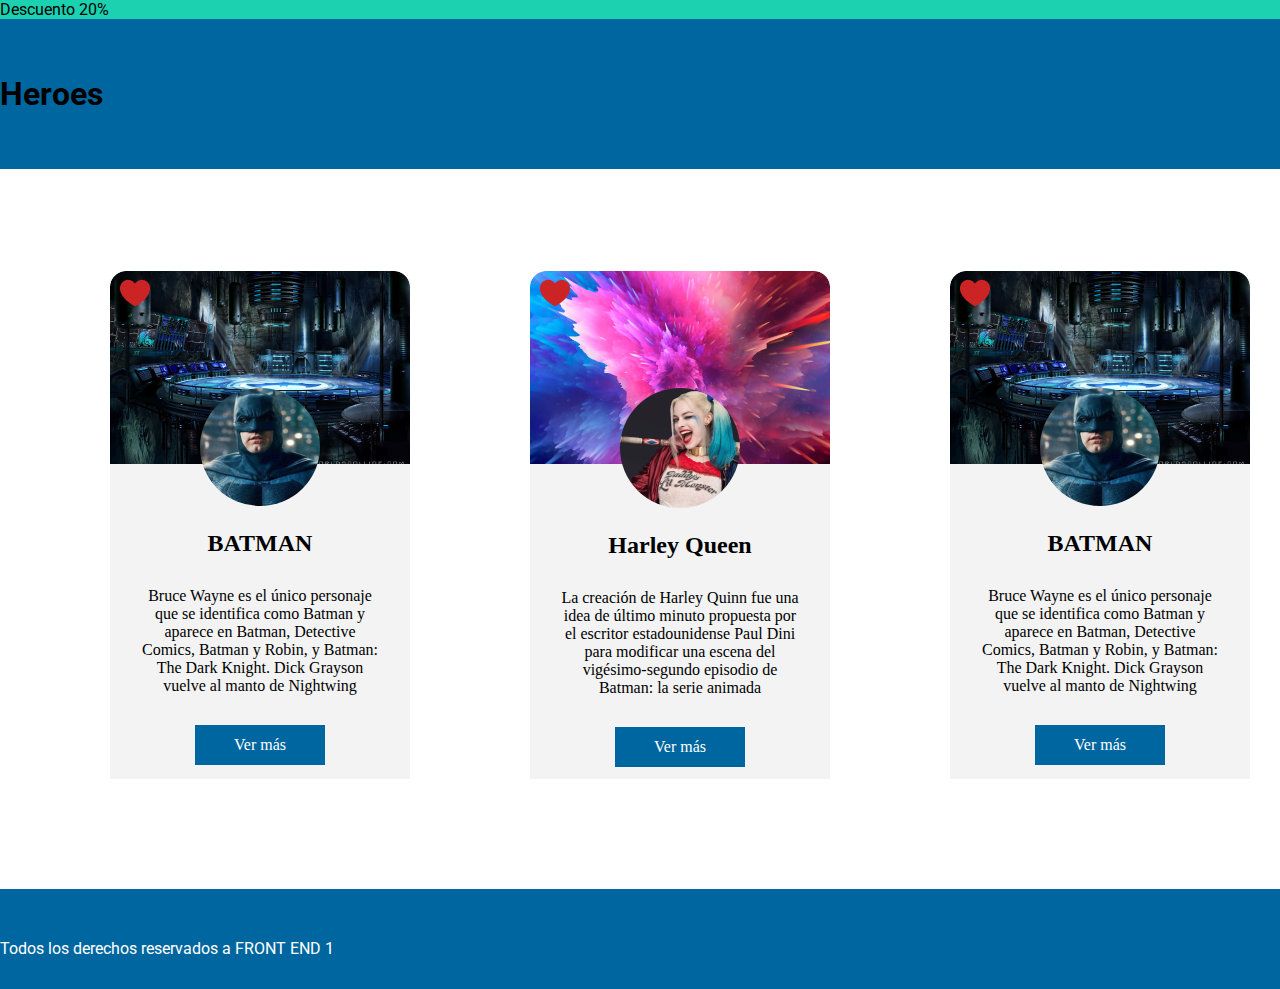
==== Clase10/index.html @ 5890cec0 "Clase 10 hecha" ====
<!DOCTYPE html>
<html lang="en">
<head>
    <meta charset="UTF-8">
    <meta http-equiv="X-UA-Compatible" content="IE=edge">
    <meta name="viewport" content="width=device-width, initial-scale=1.0">
    <link href = "css/style.css" rel = "stylesheet">
    <link rel="preconnect" href="https://fonts.googleapis.com">
    <link rel="preconnect" href="https://fonts.gstatic.com" crossorigin>
    <link href="https://fonts.googleapis.com/css2?family=Roboto:wght@300;500&display=swap" rel="stylesheet">
    <title>Document</title>
</head>
<body>
    <header>
        <p id = "pDelHeader">Descuento 20%</p>
        <h1>Heroes</h1>
    </header>
    <main>
        <section>
            <img class="corazon" src = "img/Vector.png" alt = "Corazoncito">
            <img class="fondo" src = "img/fondoBatman.png" alt = "FondoBatman">
            <img class="perfil" src = "img/fotoBatman.png" alt = "FotoBatman">
            <h2>BATMAN</h2>
            <p>Bruce Wayne es el único personaje que se identifica como Batman y aparece en Batman, Detective Comics, Batman y Robin, y Batman: The Dark Knight. Dick Grayson vuelve al manto de Nightwing</p>
            <p class="vermas">Ver más</p>
        </section>
        <section>
            <img class="corazon" src = "img/Vector.png" alt = "Corazoncito">
            <img class="fondo" src = "img/fondoHarley.png" alt = "FondoHarley">
            <img class="perfil" src = "img/fotoHarley.png" alt = "FotoHarley">
            <h2>Harley Queen</h2>
            <p>La creación de Harley Quinn fue una idea de último minuto propuesta por el escritor estadounidense Paul Dini para modificar una escena del vigésimo-segundo episodio de Batman: la serie animada</p>
            <p class="vermas">Ver más</p>
        </section>
        <section>
            <img class="corazon" src = "img/Vector.png" alt = "Corazoncito">
            <img class="fondo" src = "img/fondoBatman.png" alt = "FondoBatman">
            <img class="perfil" src = "img/fotoBatman.png" alt = "FotoBatman">
            <h2>BATMAN</h2>
            <p>Bruce Wayne es el único personaje que se identifica como Batman y aparece en Batman, Detective Comics, Batman y Robin, y Batman: The Dark Knight. Dick Grayson vuelve al manto de Nightwing</p>
            <p class="vermas">Ver más</p>
        </section>
    </main>
    <footer>
        <p class="pie">Todos los derechos reservados a FRONT END 1</p>
    </footer>
</body>
</html>
---- Clase10/css/style.css ----
*{
    margin: 0px;
    box-sizing: border-box;
}
p {
    position: relative;
    text-align: center ;
    margin: 30px;
    bottom: 100px;
}
#pDelHeader {
    position: relative;
    background-color: #1cd1b0;
    font-family: "Roboto";
    margin: 0px;
    text-align: left;
    top: 0px;
}
h1 {
    display: flex;
    background-color: #00669f;
    font-family: "Roboto";
    height: 150px;
    align-items: center;
    font-weight: light 300;
}
main {
    display:flex;
    justify-content: space-between;
    margin: 50px;
}
.corazon {
   position: relative;
   z-index: 2;
   bottom: 0px;
   left: 10px;
}
.fondo {
    position: relative;
    z-index: 1;
    border-radius: 16px 16px 0px 0px;
    top: -40px;
}
.perfil {
    position: relative;
    z-index: 3;
    border-radius: 50%;
    right: -90px;
    top: -120px
}
section {
    background-color: #f3f3f3;
    margin: 60px;
    background-size: cover;
    width: 300px;
    height: 500px;
}
h2 {
    position: relative;
    text-align: center;
    bottom: 100px;
}
footer {
    background-color: #00669f;
    margin: 0px;
    padding: 0%;
}
.pie {
    color: white;
    background-color: #00669f;
    font-family: "Roboto";
    margin: 0%;
    text-align: left;
    height: 50px;
    top: 50px;
}
.vermas {
    display: flex;
    position: relative;
    background-color: #00669f;
    width: 130px;
    color: white;
    height: 40px;
    left: 55px;
    align-items: center;
    justify-content: center;
}
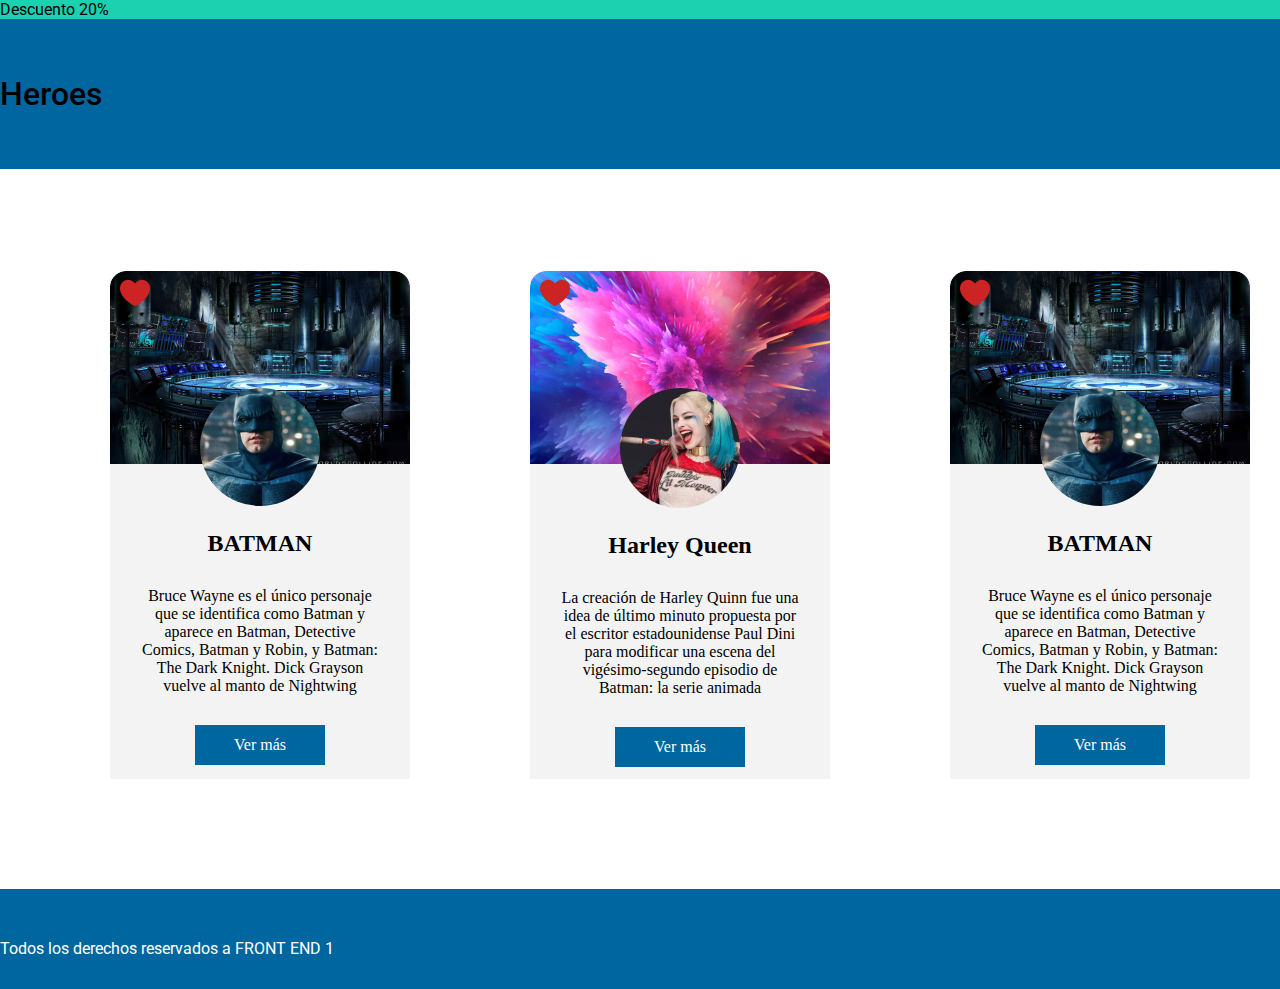
==== commit bea1182e: "Se arreglo el h1" ====
--- a/Clase10/index.html
+++ b/Clase10/index.html
@@ -7,7 +7,7 @@
     <link href = "css/style.css" rel = "stylesheet">
     <link rel="preconnect" href="https://fonts.googleapis.com">
     <link rel="preconnect" href="https://fonts.gstatic.com" crossorigin>
-    <link href="https://fonts.googleapis.com/css2?family=Roboto:wght@300;500&display=swap" rel="stylesheet">
+    <link href="https://fonts.googleapis.com/css2?family=Roboto:wght@100;300;500&display=swap" rel="stylesheet">
     <title>Document</title>
 </head>
 <body>
--- a/Clase10/css/style.css
+++ b/Clase10/css/style.css
@@ -22,7 +22,7 @@
     font-family: "Roboto";
     height: 150px;
     align-items: center;
-    font-weight: light 300;
+    font-weight: 500;
 }
 main {
     display:flex;
